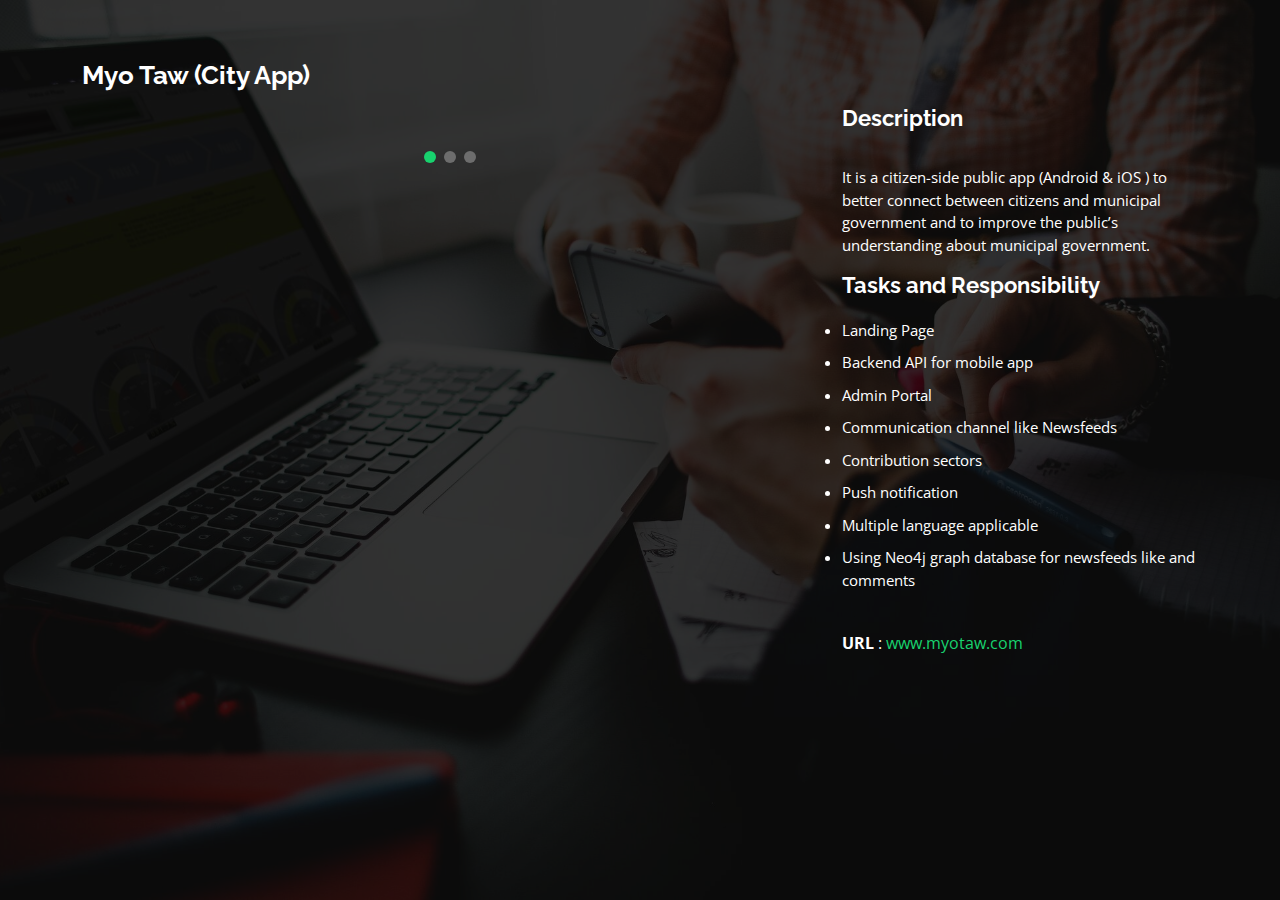
==== myotaw.html @ 98d19e83 "first commit" ====
<!DOCTYPE html>
<html lang="en">
<head>
  <meta charset="utf-8">
  <meta content="width=device-width, initial-scale=1.0" name="viewport">
  <title>Yee Mon Zaw - Full Stack Web Developer</title>
  <meta content="" name="description">
  <meta content="" name="keywords">
  <!-- Favicons -->
  <link href="assets/img/favicon.png" rel="icon">
  <link href="assets/img/pos.png" rel="apple-touch-icon">
  <!-- Google Fonts -->
  <link href="https://fonts.googleapis.com/css?family=Open+Sans:300,300i,400,400i,600,600i,700,700i|Raleway:300,300i,400,400i,500,500i,600,600i,700,700i|Poppins:300,300i,400,400i,500,500i,600,600i,700,700i" rel="stylesheet">
  <!-- Vendor CSS Files -->
  <link href="assets/vendor/bootstrap/css/bootstrap.min.css" rel="stylesheet">
  <link href="assets/vendor/bootstrap-icons/bootstrap-icons.css" rel="stylesheet">
  <link href="assets/vendor/boxicons/css/boxicons.min.css" rel="stylesheet">
  <link href="assets/vendor/glightbox/css/glightbox.min.css" rel="stylesheet">
  <link href="assets/vendor/remixicon/remixicon.css" rel="stylesheet">
  <link href="assets/vendor/swiper/swiper-bundle.min.css" rel="stylesheet">
  <!-- Template Main CSS File -->
  <link href="assets/css/style.css" rel="stylesheet">
</head>
<body>
  <main id="main">
    <div id="portfolio-details" class="portfolio-details">
      <div class="container">
        <div class="row">
          <div class="col-lg-8">
            <h2 class="portfolio-title">Myo Taw (City App)</h2>
            <div class="portfolio-details-slider swiper">
              <div class="swiper-wrapper align-items-center">
                <div class="swiper-slide">
                  <img src="assets/img/myotaw.jpg" alt="">
                </div>
                <div class="swiper-slide">
                  <img src="assets/img/myotaw1.jpg" alt="">
                </div>
                <div class="swiper-slide">
                  <img src="assets/img/myotaw2.jpg" alt="">
                </div>
              </div>
              <div class="swiper-pagination"></div>
            </div>
          </div>
          <div class="col-lg-4 portfolio-info">
           <h3><strong>Description</strong></h3>
            <p>
              It is a citizen-side public app (Android & iOS ) to better connect between citizens and municipal government and to improve the public’s understanding about municipal government. 
            </p>
			 <h3><strong>Tasks and Responsibility</strong></h3>
			<ul>
              <li>Landing Page</li>
              <li>Backend API for mobile app</li>
              <li>Admin Portal</li>
			  <li>Communication channel like Newsfeeds</li>
			  <li>Contribution sectors</li>
			  <li>Push notification</li>
			  <li>Multiple language applicable</li>
			  <li>Using Neo4j graph database for newsfeeds like and comments</li>
			 </ul>
			 <br>
			 <strong>URL</strong>  : <a href="http://myotaw.azurewebsites.net/" target="_blank">www.myotaw.com</a>
          </div>
        </div>
      </div>
    </div>
  </main>
   <!-- Vendor JS Files -->
  <script src="assets/vendor/purecounter/purecounter.js"></script>
  <script src="assets/vendor/bootstrap/js/bootstrap.bundle.min.js"></script>
  <script src="assets/vendor/glightbox/js/glightbox.min.js"></script>
  <script src="assets/vendor/isotope-layout/isotope.pkgd.min.js"></script>
  <script src="assets/vendor/swiper/swiper-bundle.min.js"></script>
  <script src="assets/vendor/waypoints/noframework.waypoints.js"></script>
  <script src="assets/vendor/php-email-form/validate.js"></script>
  <!-- Template Main JS File -->
  <script src="assets/js/main.js"></script>
</body>
</html>
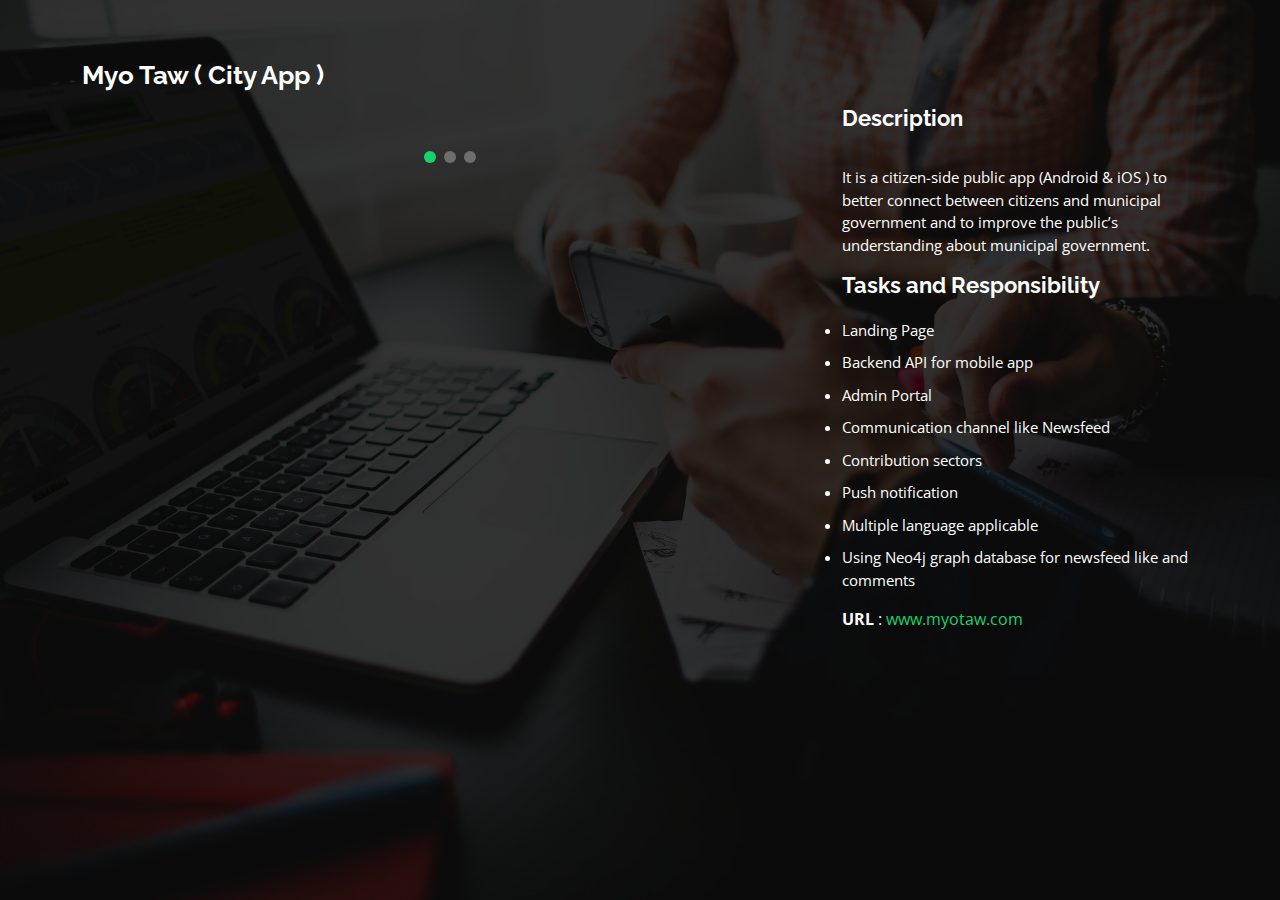
==== commit 0188da06: "change photo name" ====
--- a/myotaw.html
+++ b/myotaw.html
@@ -27,17 +27,17 @@
       <div class="container">
         <div class="row">
           <div class="col-lg-8">
-            <h2 class="portfolio-title">Myo Taw (City App)</h2>
+            <h2 class="portfolio-title">Myo Taw ( City App )</h2>
             <div class="portfolio-details-slider swiper">
               <div class="swiper-wrapper align-items-center">
                 <div class="swiper-slide">
-                  <img src="assets/img/myotaw.jpg" alt="">
+                  <img src="assets/img/mtaw.jpg" alt="">
                 </div>
                 <div class="swiper-slide">
-                  <img src="assets/img/myotaw1.jpg" alt="">
+                  <img src="assets/img/mtaw_1.jpg" alt="">
                 </div>
                 <div class="swiper-slide">
-                  <img src="assets/img/myotaw2.jpg" alt="">
+                  <img src="assets/img/mtaw_2.jpg" alt="">
                 </div>
               </div>
               <div class="swiper-pagination"></div>
@@ -53,13 +53,12 @@
               <li>Landing Page</li>
               <li>Backend API for mobile app</li>
               <li>Admin Portal</li>
-			  <li>Communication channel like Newsfeeds</li>
+			  <li>Communication channel like Newsfeed</li>
 			  <li>Contribution sectors</li>
 			  <li>Push notification</li>
 			  <li>Multiple language applicable</li>
-			  <li>Using Neo4j graph database for newsfeeds like and comments</li>
+			  <li>Using Neo4j graph database for newsfeed like and comments</li>
 			 </ul>
-			 <br>
 			 <strong>URL</strong>  : <a href="http://myotaw.azurewebsites.net/" target="_blank">www.myotaw.com</a>
           </div>
         </div>
